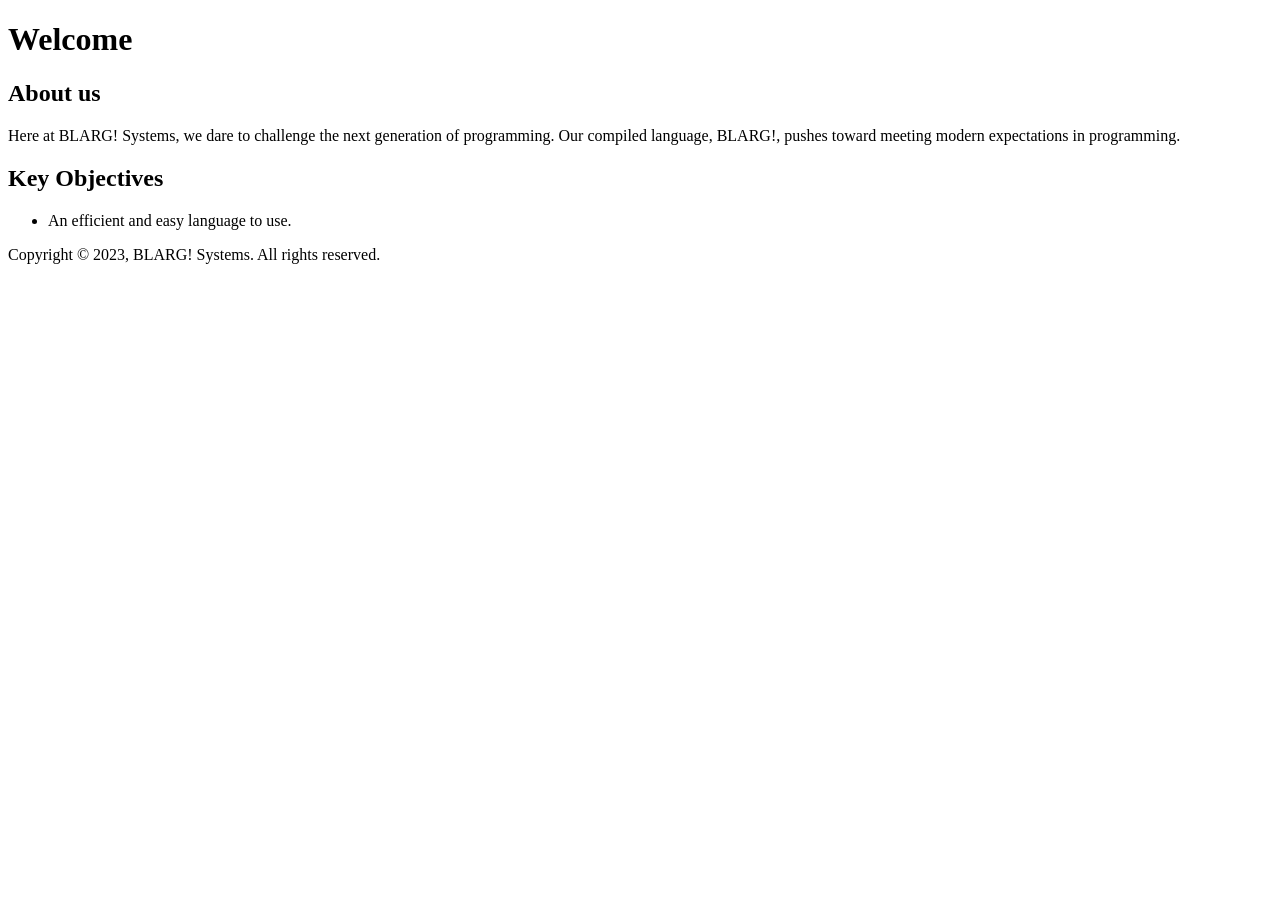
==== docs/index.html @ 7a6eecec "Fix Templating" ====
<!DOCTYPE html>
<html llang="en-US">

<head>
    <script type="module" src="assets/template.js"></script>
    <script>getHead()</script>
</head>

<body>
    <script>getHeader()</script>
    <main>
        <h1>Welcome</h1>
        <h2>About us</h2>
        <p>Here at BLARG! Systems, we dare to challenge the next generation of programming. Our compiled language, BLARG!, pushes toward meeting modern expectations in programming.</p>
        <h2>Key Objectives</h2>
        <ul>
            <li>An efficient and easy language to use.</li>
        </ul>
    </main>
    <footer>
        <p>Copyright &copy; 2023, BLARG! Systems. All rights reserved.</p>
    </footer>
</body>
</html>
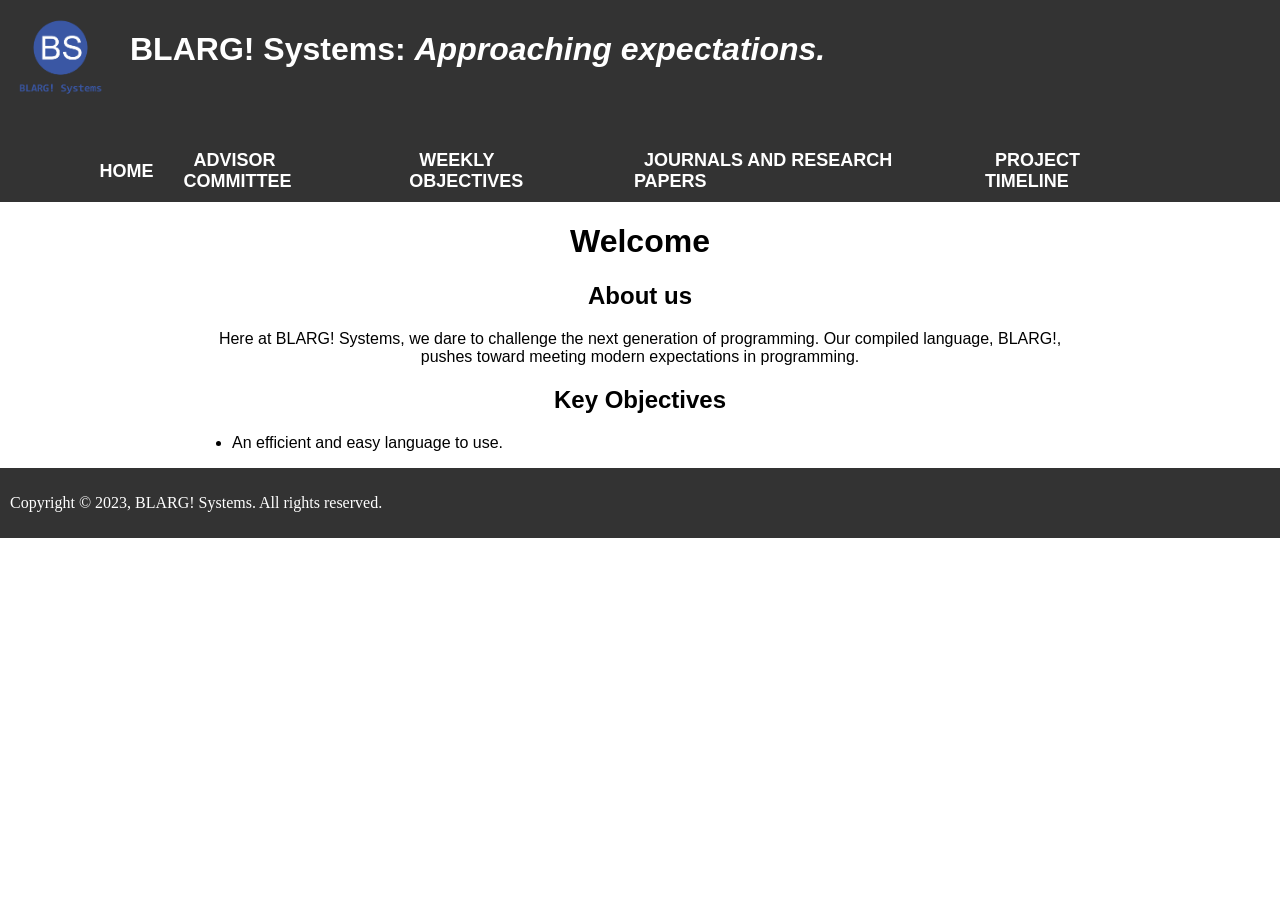
==== commit c399babc: "attempt t" ====
--- a/docs/index.html
+++ b/docs/index.html
@@ -2,7 +2,7 @@
 <html llang="en-US">
 
 <head>
-    <script type="module" src="assets/template.js"></script>
+    <script type="text/javascript" src="assets/template.js">getHead()</script>
     <script>getHead()</script>
 </head>
 
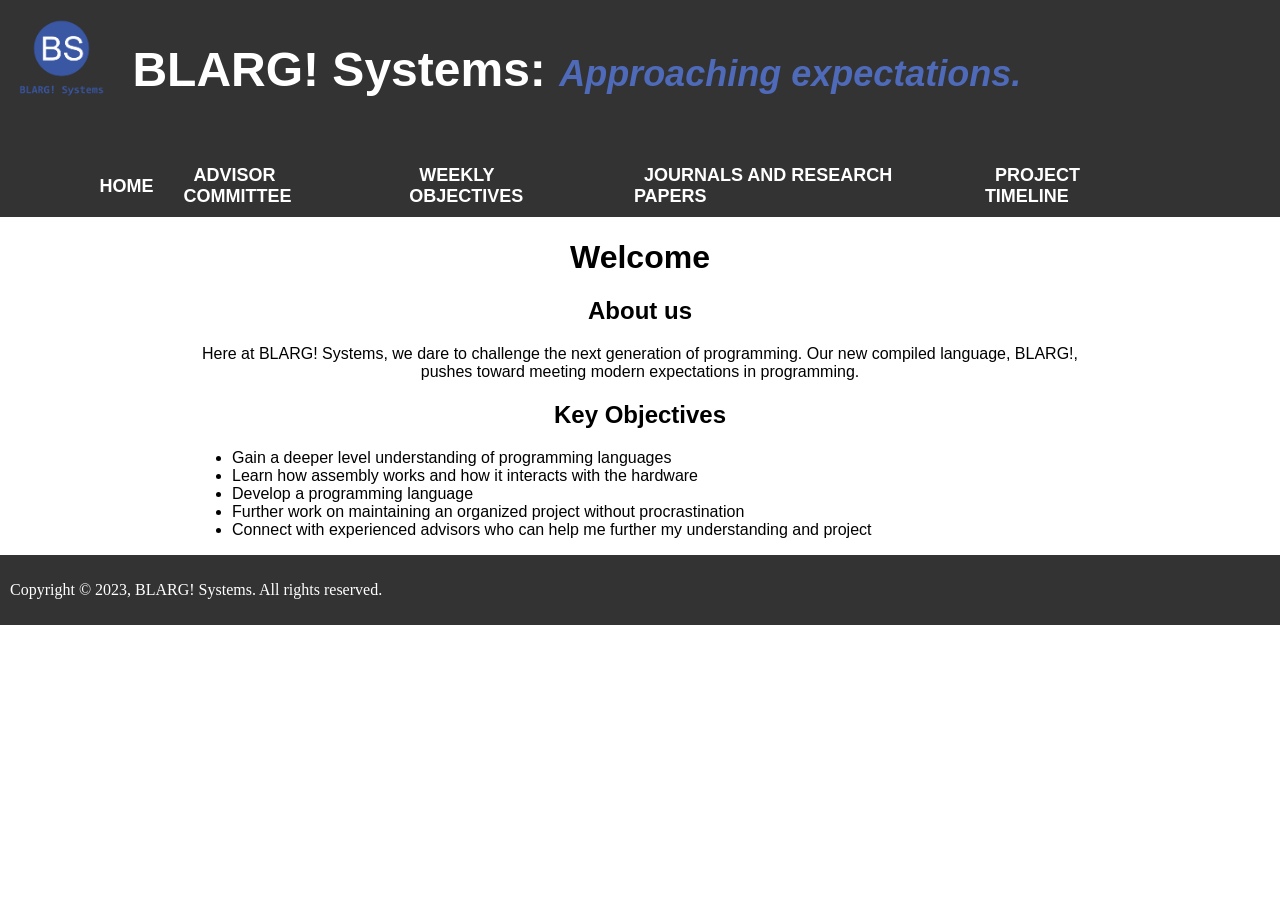
==== commit 68ed616b: "Work better" ====
--- a/docs/index.html
+++ b/docs/index.html
@@ -2,7 +2,7 @@
 <html llang="en-US">
 
 <head>
-    <script type="text/javascript" src="assets/template.js">getHead()</script>
+    <script type="text/javascript" src="assets/template.js"></script>
     <script>getHead()</script>
 </head>
 
@@ -11,14 +11,16 @@
     <main>
         <h1>Welcome</h1>
         <h2>About us</h2>
-        <p>Here at BLARG! Systems, we dare to challenge the next generation of programming. Our compiled language, BLARG!, pushes toward meeting modern expectations in programming.</p>
+        <p>Here at BLARG! Systems, we dare to challenge the next generation of programming. Our new compiled language, BLARG!, pushes toward meeting modern expectations in programming.</p>
         <h2>Key Objectives</h2>
         <ul>
-            <li>An efficient and easy language to use.</li>
+            <li>Gain a deeper level understanding of programming languages</li>
+            <li>Learn how assembly works and how it interacts with the hardware</li>
+            <li>Develop a programming language</li>
+            <li>Further work on maintaining an organized project without procrastination</li>
+            <li>Connect with experienced advisors who can help me further my understanding and project</li>
         </ul>
     </main>
-    <footer>
-        <p>Copyright &copy; 2023, BLARG! Systems. All rights reserved.</p>
-    </footer>
+    <script>getFooter()</script>
 </body>
 </html>
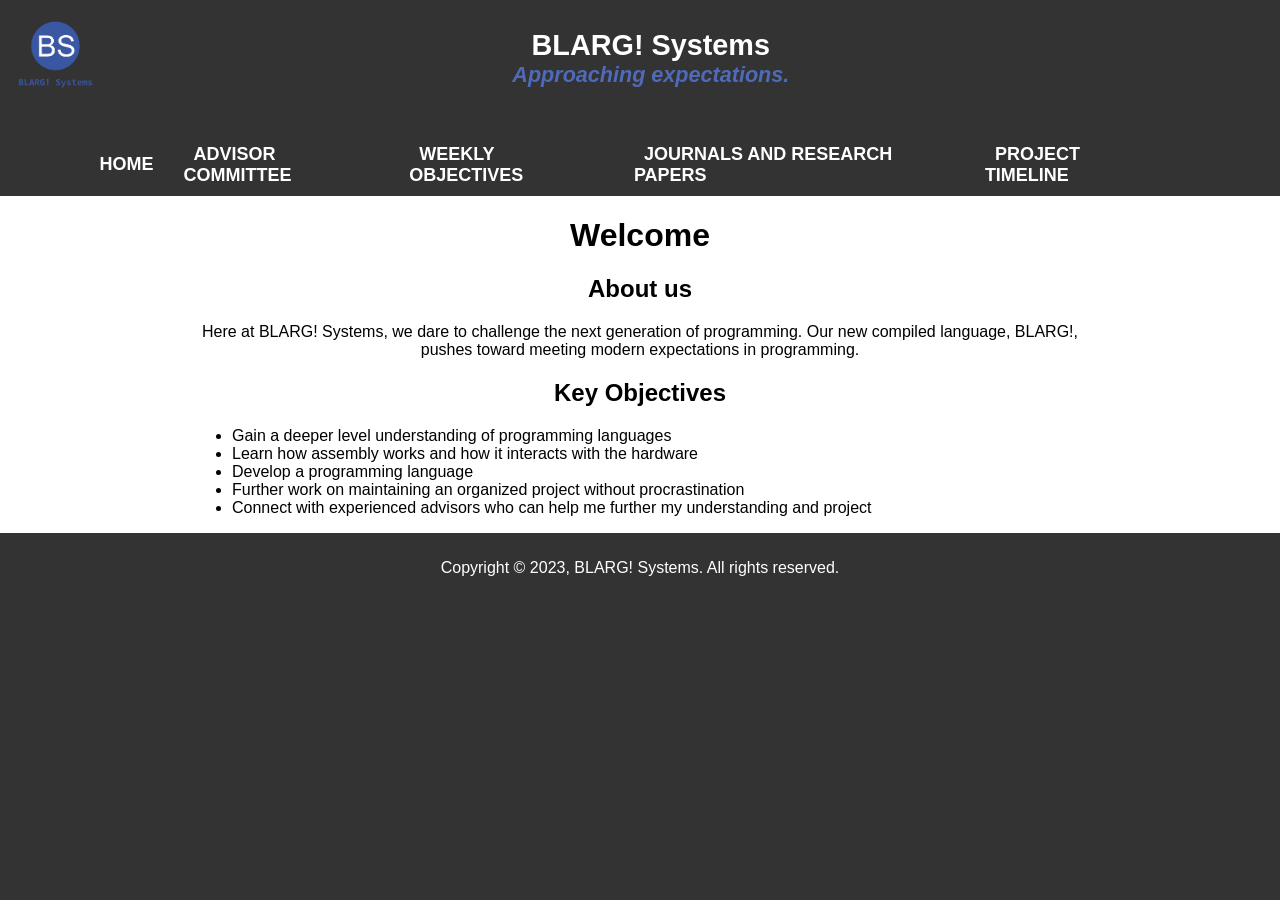
==== commit fa4dea36: "Update objectives page, formatting with index.html." ====
--- a/docs/index.html
+++ b/docs/index.html
@@ -8,6 +8,7 @@
 
 <body>
     <script>getHeader()</script>
+
     <main>
         <h1>Welcome</h1>
         <h2>About us</h2>
@@ -21,6 +22,7 @@
             <li>Connect with experienced advisors who can help me further my understanding and project</li>
         </ul>
     </main>
+
     <script>getFooter()</script>
 </body>
 </html>
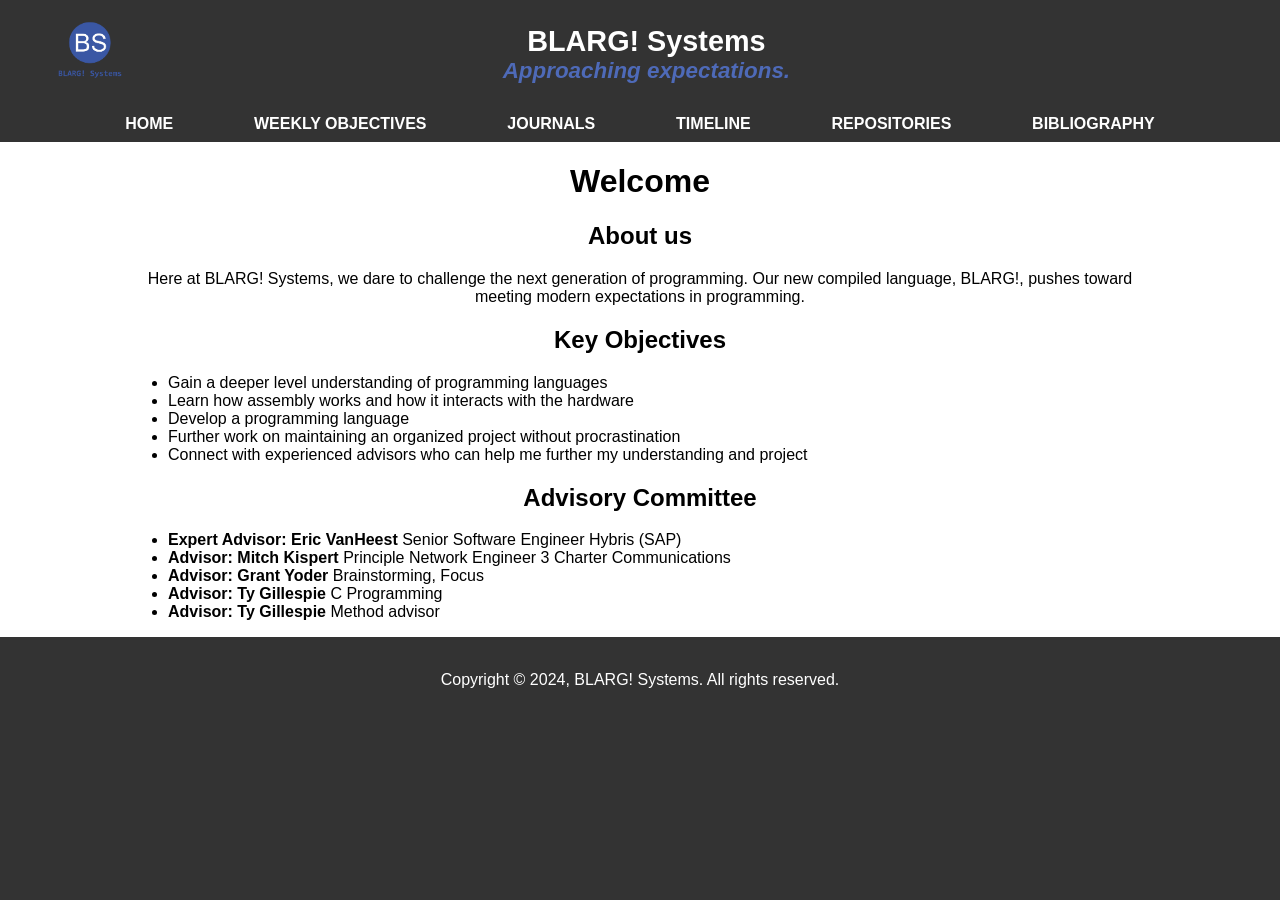
==== commit e6161b2e: "Add Advisor Committee to main page" ====
--- a/docs/index.html
+++ b/docs/index.html
@@ -21,6 +21,31 @@
             <li>Further work on maintaining an organized project without procrastination</li>
             <li>Connect with experienced advisors who can help me further my understanding and project</li>
         </ul>
+        <h2>Advisory Committee</h2>
+        <ul>
+            <li>
+                <b>Expert Advisor: Eric VanHeest</b>
+                Senior Software Engineer
+                Hybris (SAP)
+            </li>
+            <li>
+                <b>Advisor: Mitch Kispert</b>
+                Principle Network Engineer 3
+                Charter Communications
+            </li>
+            <li>
+                <b>Advisor: Grant Yoder</b>
+                Brainstorming, Focus
+            </li>
+            <li>
+                <b>Advisor: Ty Gillespie</b>
+                C Programming
+            </li>
+            <li>
+                <b>Advisor: Ty Gillespie</b>
+                Method advisor
+            </li>
+        </ul>
     </main>
 
     <script>getFooter()</script>
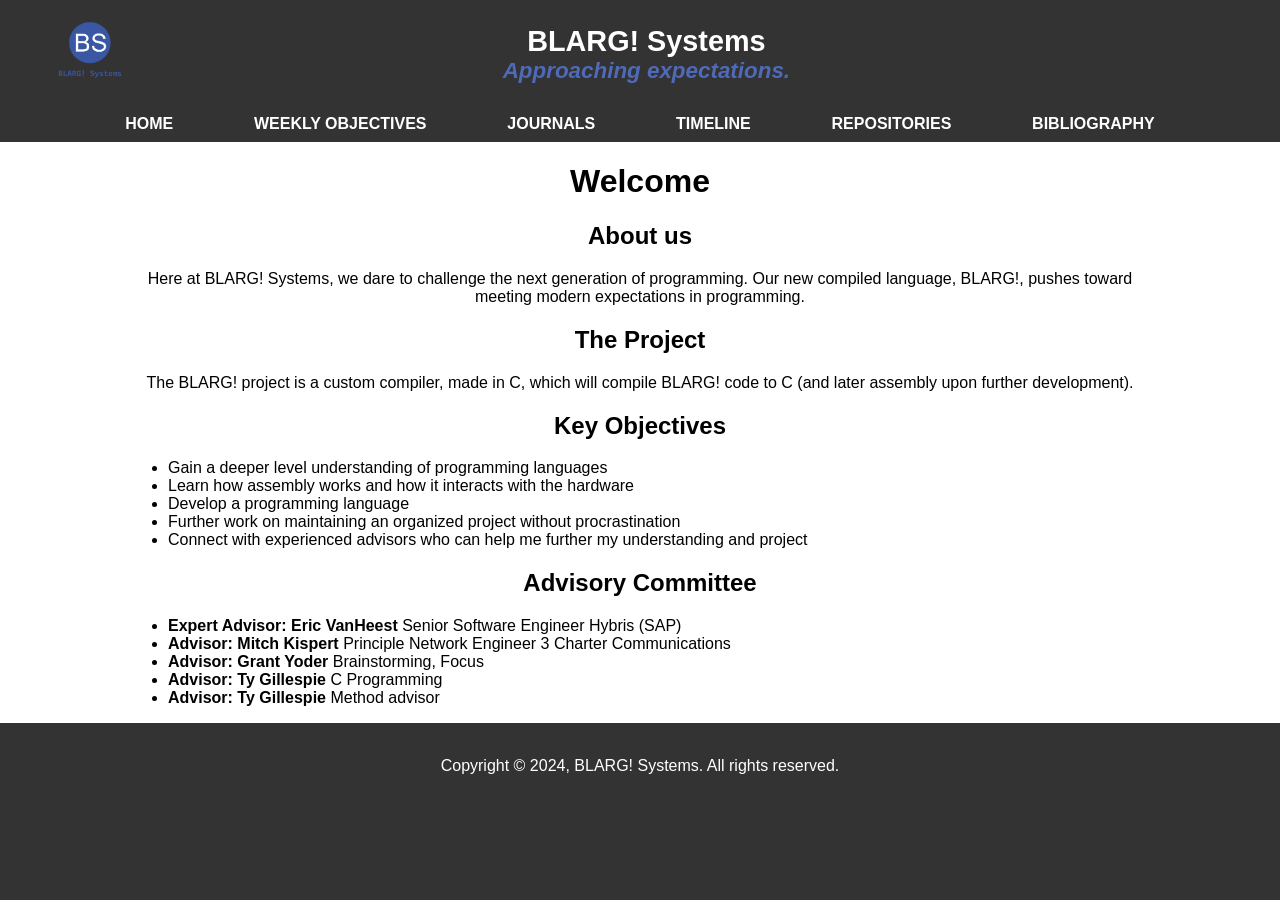
==== commit 05835947: "Add description to index.html" ====
--- a/docs/index.html
+++ b/docs/index.html
@@ -13,6 +13,8 @@
         <h1>Welcome</h1>
         <h2>About us</h2>
         <p>Here at BLARG! Systems, we dare to challenge the next generation of programming. Our new compiled language, BLARG!, pushes toward meeting modern expectations in programming.</p>
+        <h2>The Project</h2>
+        <p>The BLARG! project is a custom compiler, made in C, which will compile BLARG! code to C (and later assembly upon further development).</p>
         <h2>Key Objectives</h2>
         <ul>
             <li>Gain a deeper level understanding of programming languages</li>
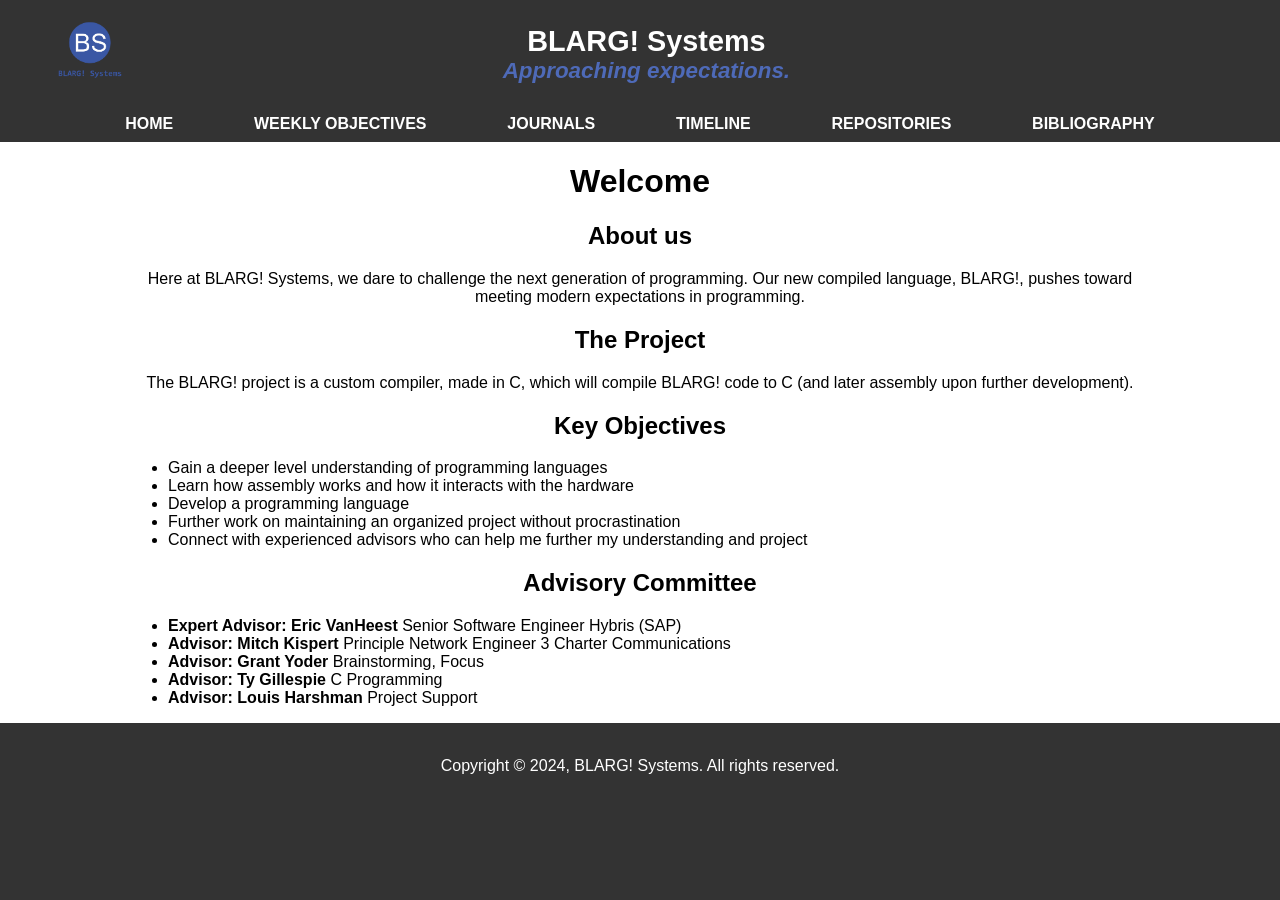
==== commit edb71258: "Fix 5th Advisor Name" ====
--- a/docs/index.html
+++ b/docs/index.html
@@ -44,8 +44,8 @@
                 C Programming
             </li>
             <li>
-                <b>Advisor: Ty Gillespie</b>
-                Method advisor
+                <b>Advisor: Louis Harshman</b>
+                Project Support
             </li>
         </ul>
     </main>
